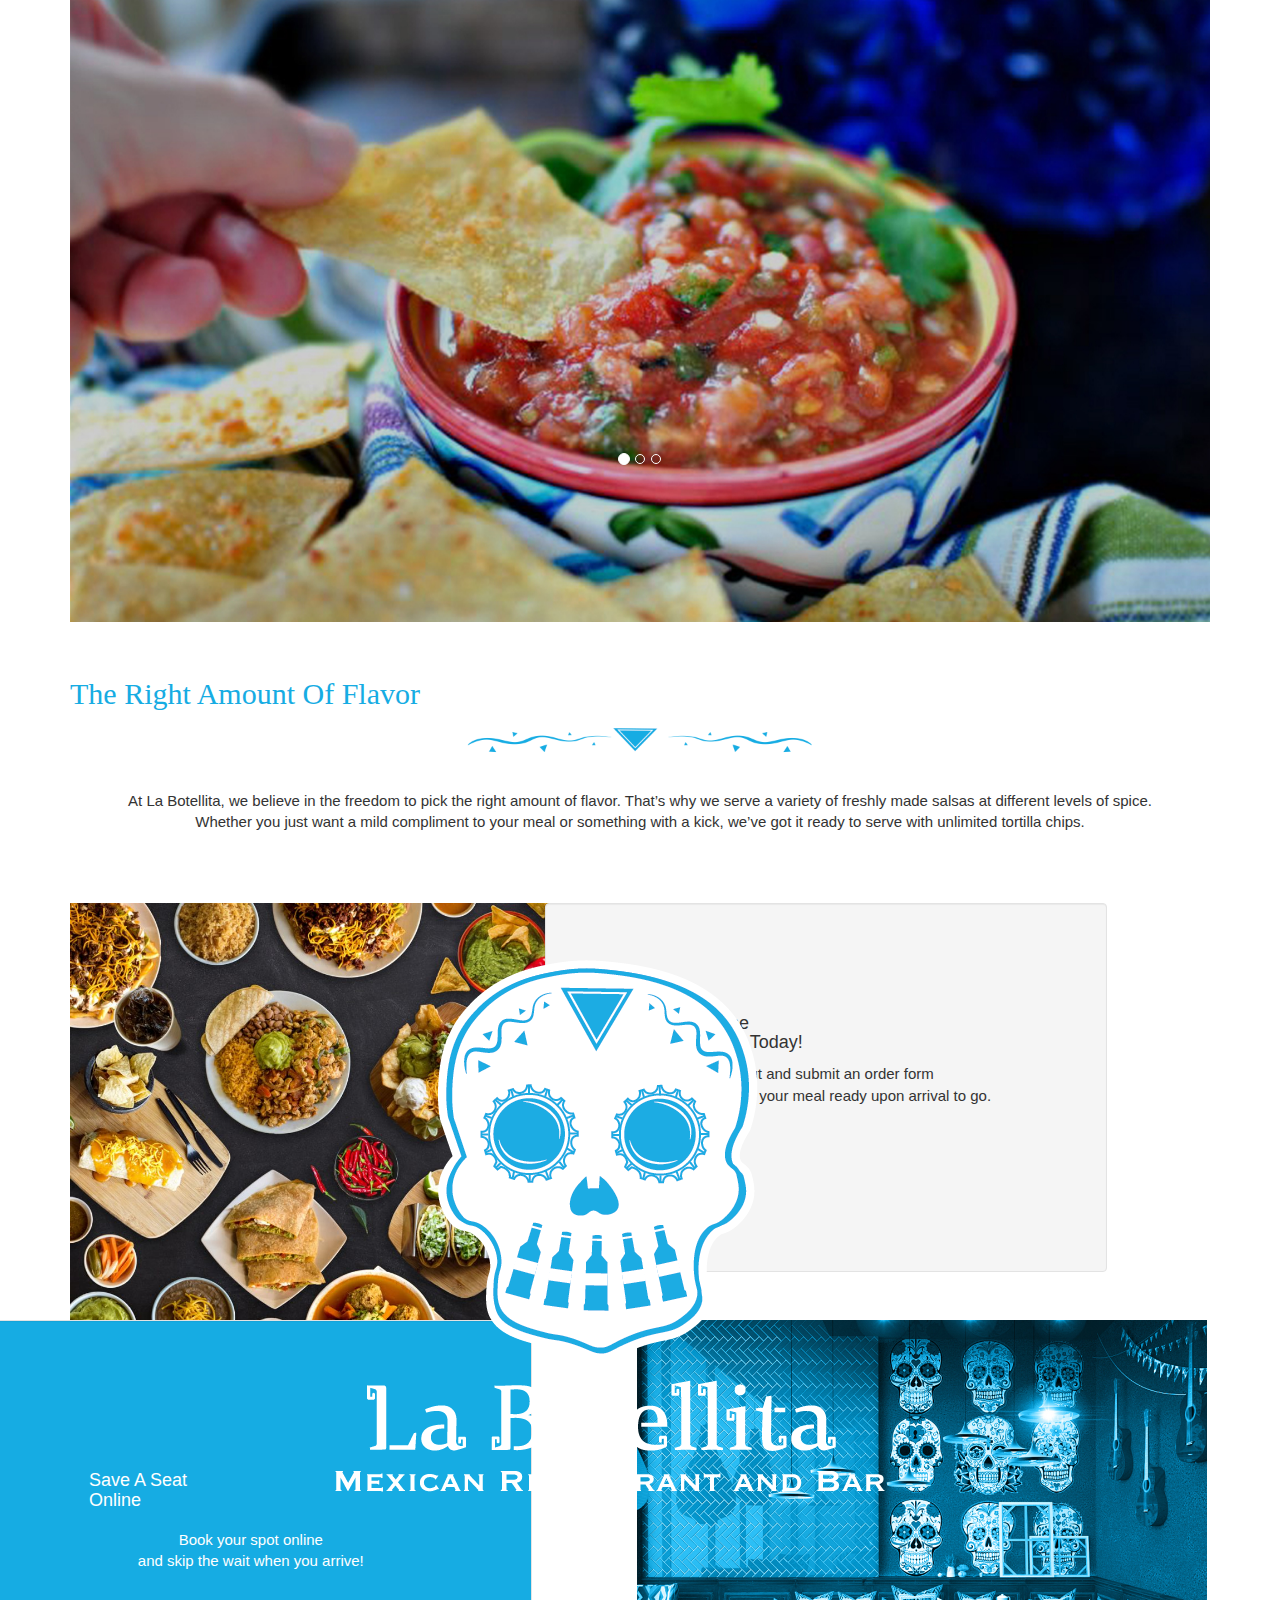
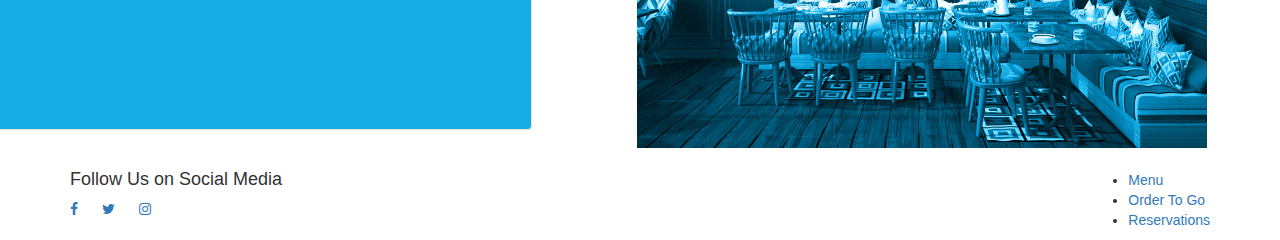
==== index.html @ e41041d3 "put files in root folder" ====
<!DOCTYPE html>
<html lang="en-US">
<head>
<title>
La Botellita    
</title>
<link rel="stylesheet" href="/Users/jerilynwomack/Desktop/ProjectOne/css/style.css"/>
<script type="text/javascript" src="/Users/jerilynwomack/Desktop/ProjectOne/js/script.js"> </script>
<link rel="stylesheet" href="https://cdnjs.cloudflare.com/ajax/libs/font-awesome/4.7.0/css/font-awesome.min.css">
 
 <!-- For the Carousel-->
 <meta charset="utf-8">
  <meta name="viewport" content="width=device-width, initial-scale=1">
  <link rel="stylesheet" href="https://maxcdn.bootstrapcdn.com/bootstrap/3.4.1/css/bootstrap.min.css">
  <script src="https://ajax.googleapis.com/ajax/libs/jquery/3.5.1/jquery.min.js"></script>
  <script src="https://maxcdn.bootstrapcdn.com/bootstrap/3.4.1/js/bootstrap.min.js"></script>
  
  <!-- For the Bootstrap Multi-Column Layout-->
  <link rel="stylesheet" href="https://maxcdn.bootstrapcdn.com/bootstrap/3.3.6/css/bootstrap.min.css" />
  <script type="text/javascript" src="https://ajax.googleapis.com/ajax/libs/jquery/1.11.3/jquery.min.js"></script> 
  <script type="text/javascript" src="https://maxcdn.bootstrapcdn.com/bootstrap/3.3.6/js/bootstrap.min.js"></script>
</head>    

<body class="container-two">
    <!-- Code for the Carousel-->
    <div class="container">
        <div id="myCarousel" class="carousel slide" data-ride="carousel">
          
    <!-- Indicators -->
    <ol class="carousel-indicators" style="margin-bottom: 1350px;">
      <li data-target="#myCarousel" data-slide-to="0" class="active"></li>
      <li data-target="#myCarousel" data-slide-to="1"></li>
      <li data-target="#myCarousel" data-slide-to="2"></li>
    </ol>
      
    <!-- Wrapper for slides -->
          <div class="carousel-inner">
      
            <div class="item active">
              <img src="img/carousellsalsa.jpg" alt="salsa" style="width:100%;">
            </div>
      
            <div class="item">
              <img src="img/carousellmargarita.jpg" alt="margarita" style="width:100%;">
            </div>
          
            <div class="item">
              <img src="img/carousellcatering.jpg" alt="catering" style="width:100%;">
            </div>
        </div>

<header>
 <img src="img/LaBotellitaLogos_White-01.png" id="homelogo" style="position:absolute;right:0;bottom:0;z-index:1;"> 
  
   <!--This is the html for the nav bar-->
 <nav>
    <ul id="horizontal-list" class="homepagenavbar" style="position:absolute;right:0;bottom:0;z-index:1;">
        <li><a href="menu.html"> Menu </a> </li>
            <li> <a href="ordertogo.html"> Order To Go</a></li>
            <li><a href="reservation.html">Reservations</a></li>
      </ul>  
 </nav>
       </header>

   <!--This is the html for the About section-->

<div class="about">
<h2 style=" font-family: 'Copperplate'; color:#16ace3; margin-top: 55px;">
    The Right Amount Of Flavor
</h2>
<img src="img/chipmotif.png" width="500px" style="position: relative; margin-top: -80px; margin-left:320px; margin-bottom:-50px;">
<p style="font-family: 'Gill Sans', 'Gill Sans MT', Calibri, 'Trebuchet MS', sans-serif; font-size: 15px; text-align: center; margin-bottom: 50px;">
    At La Botellita, we believe in the freedom to pick the right amount of flavor. That’s why we serve a variety of freshly made salsas at different levels of spice.<br>
    Whether you just want a mild compliment to your meal or something with a kick, we’ve got it ready to serve with unlimited tortilla chips.</p>
  </div>

   <!--This is the html for the Bootstrap Multi-Column Element -->

<img src="img/CateringHP.jpg" style="width: 50%; position:inline-block; float: left; margin-top: 20px;">

<main class="row">
<article class="well col-md-4" style="padding:100px; width:48%; position:relative; margin-left:-95px; margin-top: 20px;">
<h4 class="heading"> Order Online <br> And Pick Up Today!</h4>
 <p style="font-family: 'Gill Sans', 'Gill Sans MT', Calibri, 'Trebuchet MS', sans-serif; font-size: 15px; text-align: center; margin-bottom: 65px;">
Fill out and submit an order form <br> and we'll have your meal ready upon arrival to go. </p>
</article>
</main>
<img src="img/homepagerestaurantimage.jpg" style="width: 50%; position:inline-block; float: right; margin-top:-10px; margin-right: 3px;">
<main class="row">
</article>

<article class="well col-md-4" style="padding:100px; width:48%; position:relative; margin-left:-85px; margin-top: -10px; background-color: #16ace3;">
<h4 class="heading" style="color: white; margin:18px; margin-top: 50px;"> Save A Seat <br> Online</h4>
<p style="font-family: 'Gill Sans', 'Gill Sans MT', Calibri, 'Trebuchet MS', sans-serif; color:white; font-size:15px; text-align: center; margin-bottom: 57px;">
  Book your spot online <br> and skip the wait when you arrive! </p>
 </article>
</main>

<!-- This is the Social Media Section-->
<h4 class="heading" style="margin-top: 20px;"> Follow Us on Social Media</h4>
<a href="https://www.facebook.com/"  class="fa fa-facebook" ></a>
<a href="https://twitter.com/" style="margin-left: 20px;" class="fa fa-twitter"></a>
<a href="https://www.instagram.com/" style="margin-left: 20px;" class="fa fa-instagram"></a>

<!-- This is the Footer-->
<footer>    
    <a href="#homelogo" id="backtotophome" style="text-decoration: none; font-family:'Mayan'; color: white;" >Back To Top</a>
  </footer>  
    </body>
</html>
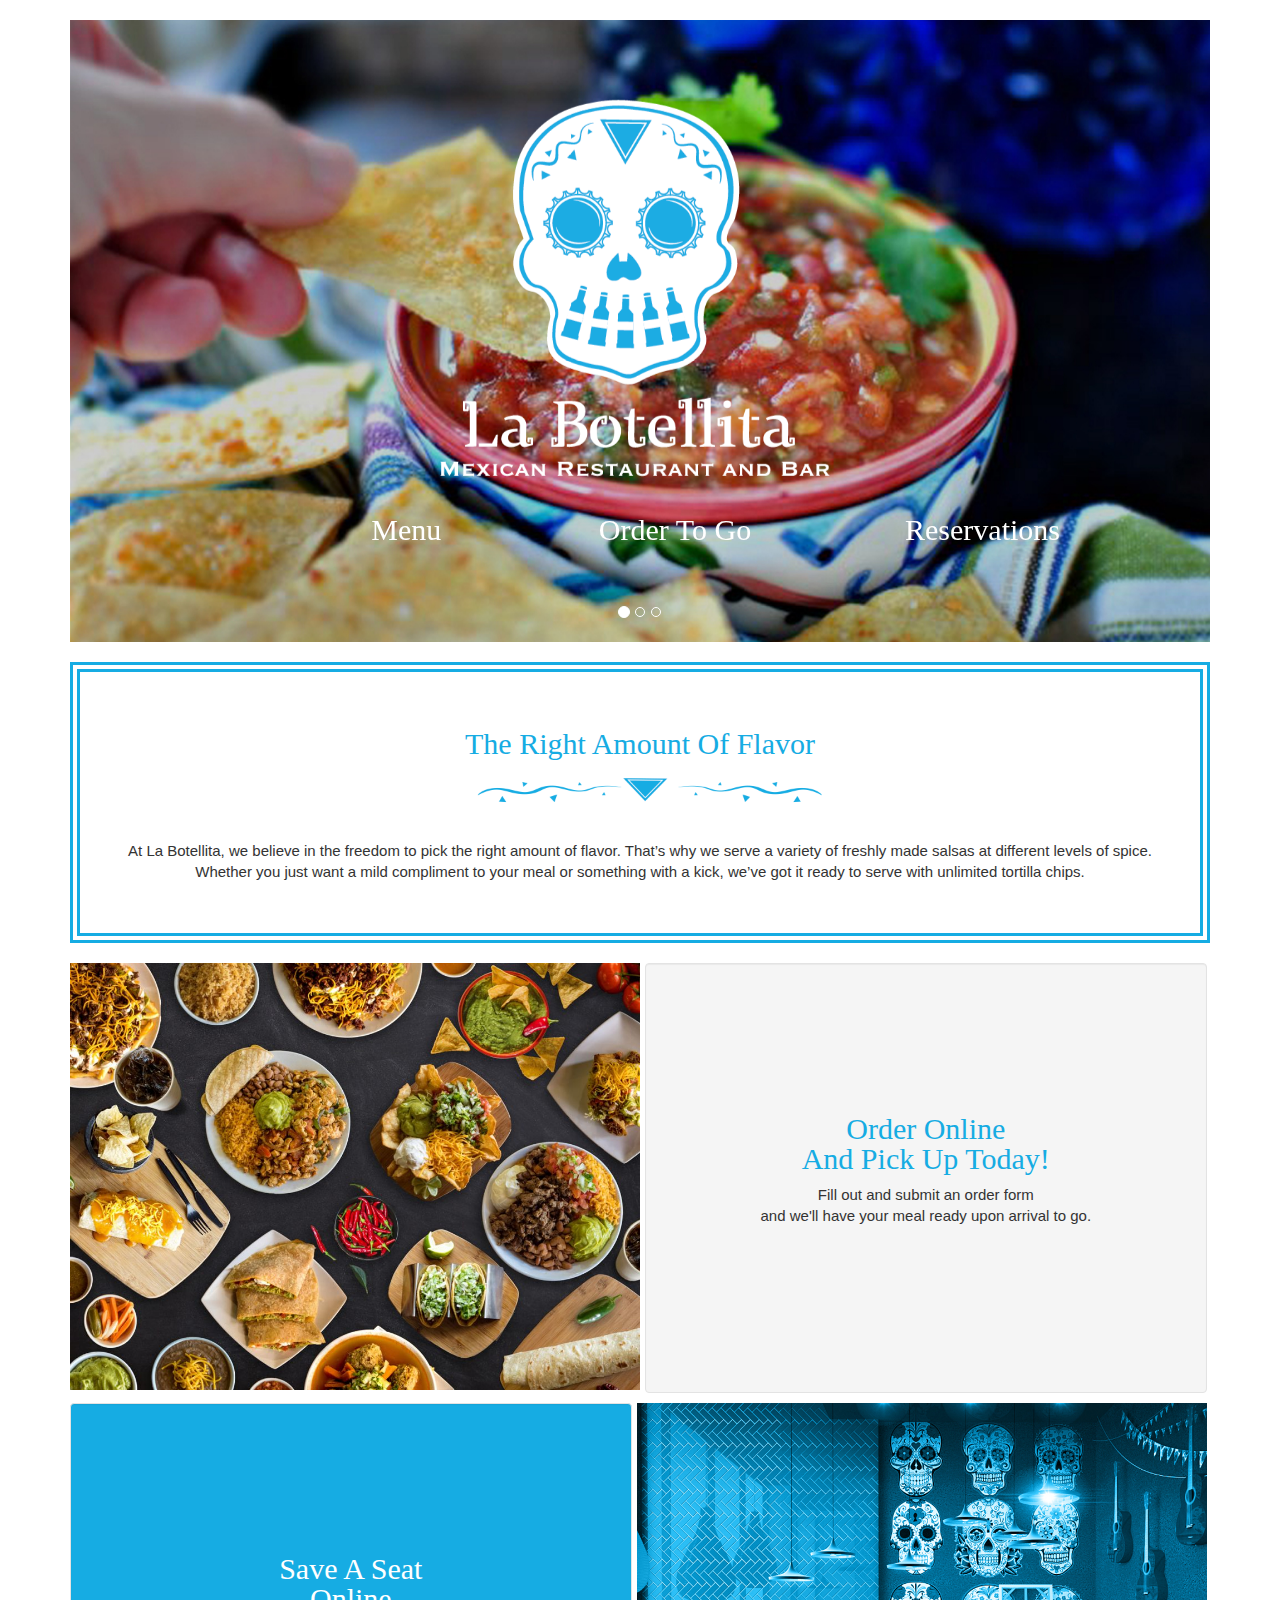
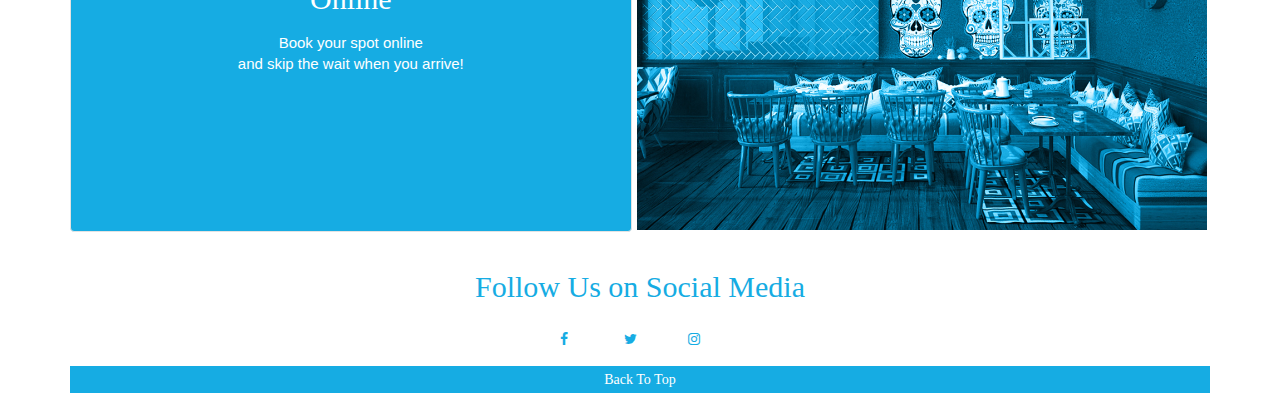
==== commit 3f67aedb: "relinked css" ====
--- a/index.html
+++ b/index.html
@@ -4,8 +4,8 @@
 <title>
 La Botellita    
 </title>
-<link rel="stylesheet" href="/Users/jerilynwomack/Desktop/ProjectOne/css/style.css"/>
-<script type="text/javascript" src="/Users/jerilynwomack/Desktop/ProjectOne/js/script.js"> </script>
+<link href="style.css" type="text/css" rel="stylesheet"/>
+<script type="text/javascript" src="/Users/jerilynwomack/Desktop/ProjectOne/script.js"> </script>
 <link rel="stylesheet" href="https://cdnjs.cloudflare.com/ajax/libs/font-awesome/4.7.0/css/font-awesome.min.css">
  
  <!-- For the Carousel-->
--- a/style.css
+++ b/style.css
@@ -0,0 +1,370 @@
+ /* This styles the logo and nav bar on the home page */
+#homelogo{
+    position: absolute;
+    width: 850px;
+    margin-right: 150px;
+    margin-bottom: 1270px;
+    }
+
+li{
+    font-family: 'Copperplate';
+    text-align: center;
+    text-decoration: none;
+    font-size: 30px;
+    position: relative;
+    display: inline;
+    margin-right:150px;
+    }
+
+li a{
+    display: inline-block;
+    text-align: center;
+    text-decoration: none;
+    color: white;
+    padding-bottom: 12px;
+    margin-bottom: 1420px;
+    }
+
+li a:hover {
+    color: #16ace3;
+    text-decoration: none;
+    }
+
+/*Styles about section on home page */
+
+.about{
+    border-width: 10px;
+    border-style: double;
+    border-color: #16ace3;
+    margin-top: 20px;
+    }
+
+h2{
+    text-align: center;
+    }
+
+p{
+    text-align: center;
+        }
+
+/* Styles the Bootstrap Multi-Column Element on HomePage */
+
+.heading{
+    text-decoration: none;  
+    font-family: 'Copperplate';
+    text-align: center;
+    color: #16ace3;
+    font-size: 30px;
+    line-height: 30px;
+    margin-top: 50px;
+    }
+
+article{
+    position: relative;
+    left: 100px;
+    right: 100px;
+    padding:100px;
+    } 
+
+/* Styles the Social Media section */
+
+.fa {
+    margin-left:470px;
+    padding: 20px;
+    font-size: 30px;
+    width: 20px;
+    text-align: center;
+    text-decoration: none;
+    color:#16ace3
+    }
+    
+/* This styles the Nav Bars For all pages but home page */
+
+.content-wrapper {
+    margin-right: auto;
+    margin-left: auto;
+    max-width: 100%;
+      }
+
+.container{
+    position: relative;
+    margin: 20px;
+    height: 250px;
+    padding:0px;
+    align-items: center;
+    }
+    
+.topnav{
+    overflow: hidden;
+    font-family: 'Copperplate';
+    padding-left: 0px;
+    padding-top: 0px;
+    padding-bottom: 20px;
+    text-emphasis: center;
+    background-color: #16ace3;
+    box-shadow: 2px 2px 4px #000000;
+}
+
+.topnav a {
+    color: white;
+    text-align: center;
+    padding: 0px;
+    text-decoration: none;
+    font-size: 30px;
+    position: relative;
+    display: inline;
+    }
+   
+/* This styles the Footer For all pages */
+
+footer {
+    text-align: center;
+    padding: 3px;
+    background-color: #16ace3;
+    color: white;
+    display: block;
+  }
+   
+/* Styles logo on the nav bars for all pages except the home page */
+    
+.logo{
+    display:inline-block;        
+    position: relative;
+    margin:0px;
+    padding:0px; 
+    padding-bottom: 0px;    
+    height: 250px;   
+    max-width:100%;
+     }
+
+ /* Styles the positiong of the nav bar items*/
+             
+ .menu-item
+    {
+    position: relative;
+    bottom:105px;
+    left: 250px
+    }
+
+/* Styles the Salsa section for the Menu Page */
+
+.salsa{
+    position: relative;
+    height:300px;
+    box-shadow: 2px 2px 4px #000000;
+    margin: 50px;
+    left: 52px;
+    top: 50px;
+    }
+
+.title{
+    font-family: 'Mayan';
+    font-size: 20px;
+    text-align: center;
+    position: relative;
+    display: inline;
+    bottom: 280px;
+    left: 190px;
+    }
+
+.description-one{
+    text-align: center;
+    font-family: 'Gill Sans', 'Gill Sans MT', Calibri, 'Trebuchet MS', sans-serif;
+    font-size: 15px;
+    position: relative;
+    bottom: 280px;
+    left: 290px;
+    margin-top: 5px;
+    }
+
+.salsa-list{
+    font-family: 'Copperplate';
+    text-align: center;
+    font-size: 15px;
+    position: relative;
+    bottom: 280px;
+    left: 290px;
+    margin-top: 10px;
+    }
+
+/* Styles Header to each section and the intro paragraph on Menu Page*/
+
+.title-two{
+    text-align: center;
+    font-family:'Mayan';
+    font-size: 20px;
+    margin-top: -60px;
+    }
+
+.description-two{
+    text-align: center;
+    font-family: 'Gill Sans', 'Gill Sans MT', Calibri, 'Trebuchet MS', sans-serif;
+    font-size: 15px;
+    bottom: 280px;
+    left: 190px;
+    margin-top: 5px;
+    }
+
+/* Styles the Lunch section for the Menu Page */
+
+.tacos{
+    position: relative;
+    height:500px;
+    box-shadow: 2px 2px 4px #000000;
+    margin: 50px;
+    left: 180px;
+    top: -30px;
+    bottom: 50px;
+    }
+
+.lunch-list{
+    text-align: left;
+    font-family: 'Gill Sans', 'Gill Sans MT', Calibri, 'Trebuchet MS', sans-serif;
+    font-size: 15px;
+    position: relative;
+    }
+
+    .lunch-items{
+    text-align: left;
+    font-family: 'Gill Sans', 'Gill Sans MT', Calibri, 'Trebuchet MS', sans-serif;
+    font-size: 15px;
+    position: relative;
+    display: inline-block;
+    bottom: 280px;
+    left:190px;
+    }
+    
+/* This styles the header and descriptions of the food items on the Menu Page*/
+
+    h4{
+    font-family: 'Copperplate';
+    color: #16ace3;
+    text-align: left;
+    }   
+
+    p{margin-top: -20px;
+    text-align: left;
+    }
+
+/* Styles the Dinner section for the Menu Page */
+
+.quesadillas{
+    position: relative;
+    height:500px;
+    box-shadow: 2px 2px 4px #000000;
+    margin: 50px;
+    left: 580px;
+    top: -30px;
+    bottom: 30px;
+    }
+
+.dinner-list{
+    text-align: left;
+    font-family: 'Gill Sans', 'Gill Sans MT', Calibri, 'Trebuchet MS', sans-serif;
+    font-size: 15px;
+    position: relative;
+    }
+
+.dinner-items{
+    text-align: left;
+    font-family: 'Gill Sans', 'Gill Sans MT', Calibri, 'Trebuchet MS', sans-serif;
+    font-size: 15px;
+    position: relative;
+    display: inline-block;
+    bottom: 140px;
+    right:220px;
+
+}
+
+/* Styles the Drink section for the Menu Page */
+
+.margaritas{
+    position: relative;
+    height:355px;
+    box-shadow: 2px 2px 4px #000000;
+    margin: 50px;
+    margin-top: 20px;
+    left: 100px;
+    }
+
+.drink-list{
+    text-align: left;
+    font-family: 'Gill Sans', 'Gill Sans MT', Calibri, 'Trebuchet MS', sans-serif;
+    font-size: 15px;
+    position: relative;
+    }
+
+.drink-items{
+    text-align: left;
+    font-family: 'Gill Sans', 'Gill Sans MT', Calibri, 'Trebuchet MS', sans-serif;
+    font-size: 15px;
+    position: relative;
+    display: inline-block;
+    bottom: 108px;
+    left:120px;
+    }
+
+.sopapillas{
+    position: relative;
+    height:280px;
+    box-shadow: 2px 2px 4px #000000;
+    margin: 50px;
+    left: 52px;
+    top: -90px;
+    }
+
+.dessert-title{
+    font-family: 'Mayan';
+    font-size: 20px;
+    text-align: center;
+    position: relative;
+    bottom: 350px;
+    left: 190px;
+    margin-bottom: 5px;
+    }
+
+.dessert-description{
+    font-family: 'Gill Sans', 'Gill Sans MT', Calibri, 'Trebuchet MS', sans-serif;
+    font-size: 15px;
+    text-align: center;
+    position: relative;
+    bottom: 350px;
+    left: 190px;
+    }
+
+/* This styles the back to top button on the footer for all pages */
+
+#backtotop{
+    font-family:"Mayan";
+    text-decoration: none;
+    text-align: center;
+    color: white;
+    position: sticky;
+    }
+    
+/* This Stlyes the form on the Order to Go Page */
+
+label, input {
+    display: inline-block;
+}
+label {
+   margin-top: 20px;
+    margin-bottom: 20px;
+}
+form {
+    margin-left: 30%;
+    margin-right:30%;
+    width: 50%;
+}
+#salsas{
+    font-family: 'Gill Sans', 'Gill Sans MT', Calibri, 'Trebuchet MS', sans-serif;
+}
+#entrees{
+    font-family: 'Gill Sans', 'Gill Sans MT', Calibri, 'Trebuchet MS', sans-serif;
+}
+
+select{
+    margin-right:30%;
+}
+
+
